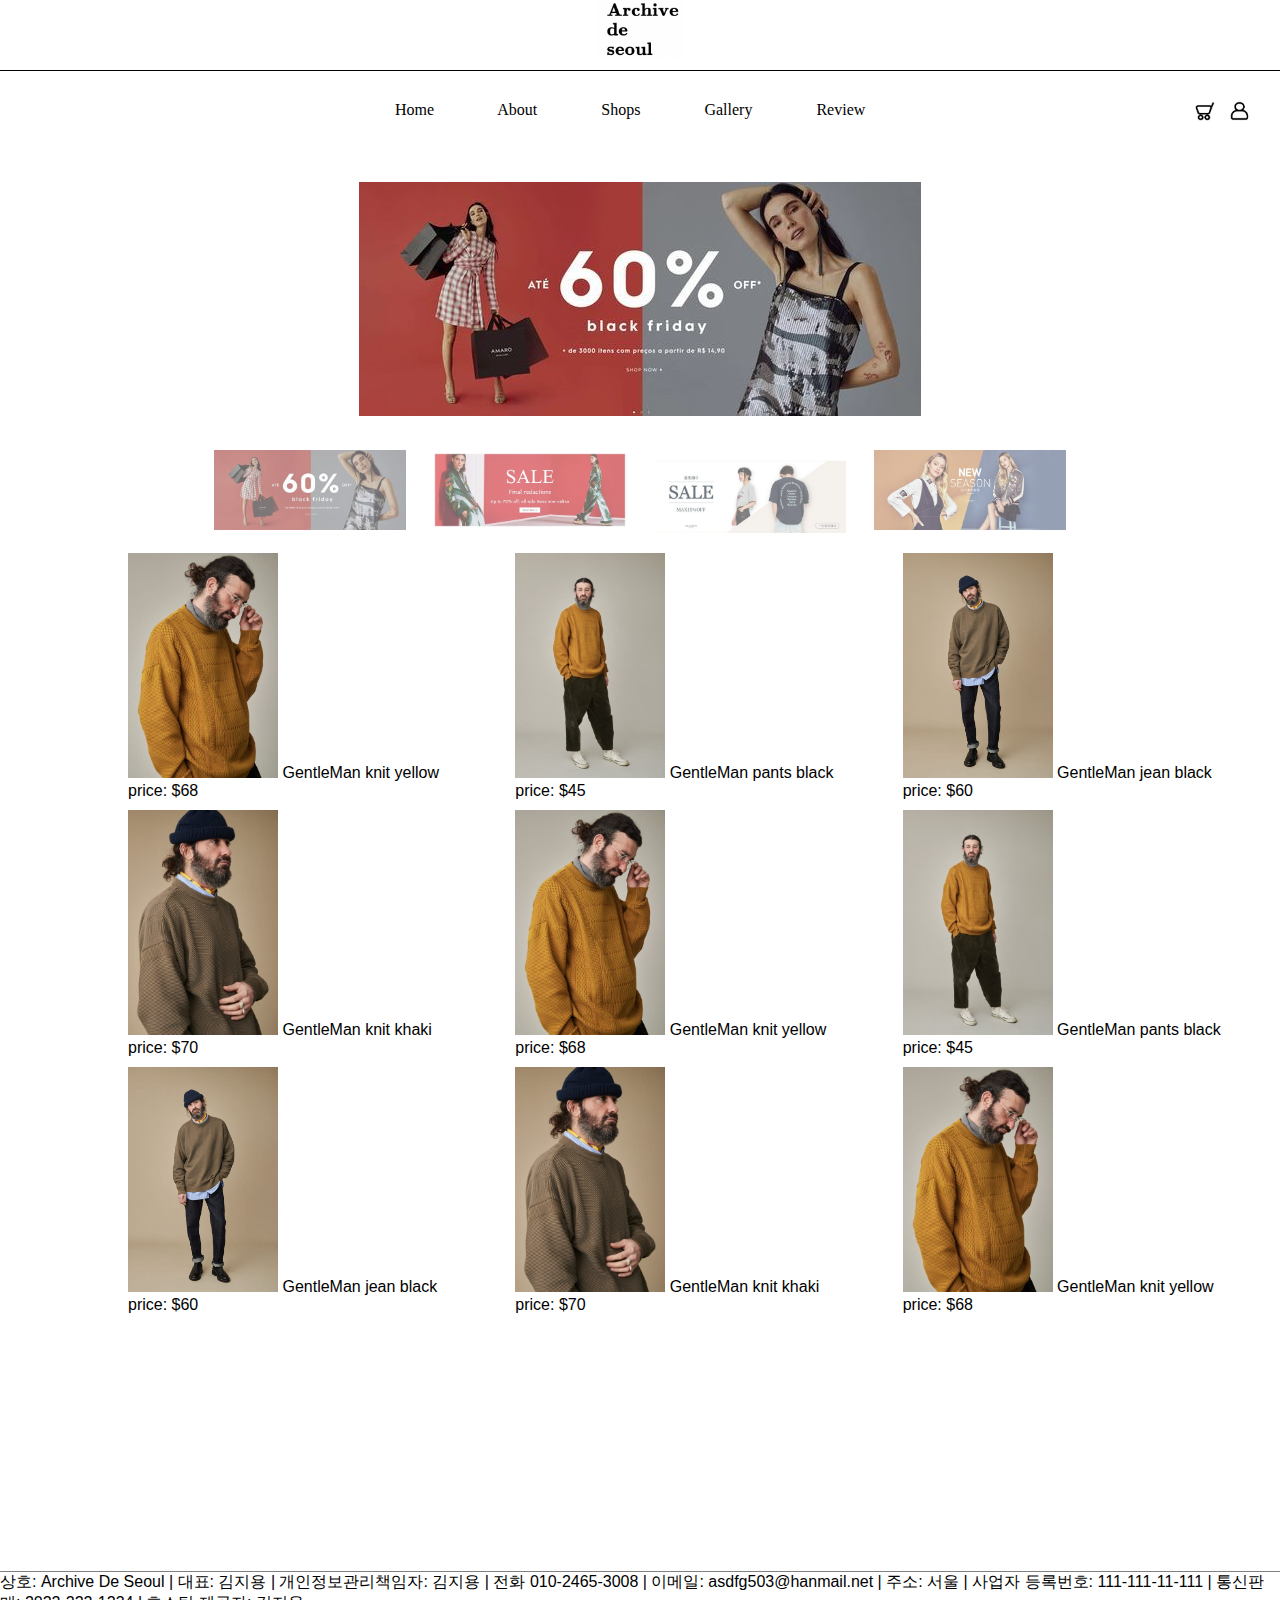
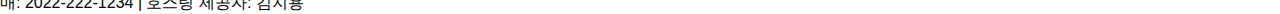
==== index.html @ 725003fa "first commit" ====
<!DOCTYPE html>
<html lang="en">

<head>
  <meta charset="UTF-8">
  <meta http-equiv="X-UA-Compatible" content="IE=edge">
  <meta name="viewport" content="width=device-width, initial-scale=1.0">
  <link rel="stylesheet" href="style.css">
  <link rel="stylesheet" href="navigater.css">
  <link rel="stylesheet" href="https://cdn.jsdelivr.net/npm/swiper@8/swiper-bundle.min.css" />
  <link rel="stylesheet" href="body.css">
  <title>Archive De Seoul</title>
</head>

<body>
  <header>
    <div class="mainImg"> <img src="./img/navigator_img/logo.png" alt="logo" class="logo"> </div>
    <div class="navigater">
      <span id="home"><a href="index.html">Home</a></span>
      <span id="about"><a href="about.html">About</a></span>
      <span id="shops"><a href="http://naver.com">Shops</a></span>
      <span id="gallery"><a href="http://naver.com">Gallery</a></span>
      <span id="review"><a href="http://naver.com">Review</a></span>
      <span><a href="http://www.naver.com"> <img src="./img/navigator_img/myPage.png" alt="my-page" class="myPage"></a></span>
      <span><a href="http://www.naver.com"> <img src="./img/navigator_img/cart.png" alt="cart" class="cart"></a></span>
    </div>

  </header>
  <div>
    <img src="./img/main_img/mu.jpeg" class="img-preview" id="img-preview">
  </div>
  <figure class="images">
    <img onclick="IMGsrc(`./img/main_img/mu.jpeg`)" src="./img/main_img/mu.jpeg" class="img img1">
    <img onclick="IMGsrc(`./img/main_img/mu2.jpeg`)" src="./img/main_img/mu2.jpeg" class="img img2">
    <img onclick="IMGsrc(`./img/main_img/mu3.jpeg`)" src="./img/main_img/mu3.jpeg" class="img im3">
    <img onclick="IMGsrc(`./img/main_img/mu4.jpeg`)" src="./img/main_img/mu4.jpeg" class="img im4">
  </figure>
  <div class="bodyMain">
    <div><img src="./img/main_img/fashion1.jpeg" alt="" class="bodyImg" />
      GentleMan knit yellow <br>price: $68</div>
    <div><img src="./img/main_img/fashion2.jpeg" alt="" class="bodyImg" />
      GentleMan pants black <br>price: $45</div>
    <div><img src="./img/main_img/fashion3.jpeg" alt="" class="bodyImg" />
      GentleMan jean black <br>price: $60</div>
    <div><img src="./img/main_img/fashion4.jpeg" alt="" class="bodyImg" />
      GentleMan knit khaki <br>price: $70</div>
    <div><img src="./img/main_img/fashion1.jpeg" alt="" class="bodyImg" />
      GentleMan knit yellow<br> price: $68  </div>
    <div><img src="./img/main_img/fashion2.jpeg" alt="" class="bodyImg" />
      GentleMan pants black <br>price: $45</div>
    <div><img src="./img/main_img/fashion3.jpeg" alt="" class="bodyImg" />
      GentleMan jean black<br> price: $60</div>
    <div><img src="./img/main_img/fashion4.jpeg" alt="" class="bodyImg" />
      GentleMan knit khaki<br> price: $70</div>
    <div><img src="./img/main_img/fashion1.jpeg" alt="" class="bodyImg" />
      GentleMan knit yellow<br> price: $68</div>
  </div>
  <div class="bottomInfor">
    상호: Archive De Seoul | 대표: 김지용 | 개인정보관리책임자: 김지용 | 전화 010-2465-3008 | 이메일: asdfg503@hanmail.net |
    주소: 서울 | 사업자 등록번호: 111-111-11-111 | 통신판매: 2022-222-1234 | 호스팅 제공자: 김지용
  </div>
</body>
<script src="js.js"></script>
<script src="https://cdn.jsdelivr.net/npm/swiper@8/swiper-bundle.min.js"></script>

</html>
---- style.css ----
* {
  padding: 0;
  border: 0;
  margin: 0;
  box-sizing: border-box;
}

.img-preview {
  height: 300px;
  object-fit: none;
  width: 100%;
  min-width: 715px;
}

.images {
  position: absolute;
  top: 400px;
  left: 50%;
  transform: translateX(-50%);
  width: 100%;
  height: 20%;
  overflow: hidden;
  display: flex;
  align-items: center;
  justify-content: center;
}

.img{
  width: 200px;
  margin: 10px;
  opacity: 0.6;
  cursor: pointer;
  border: 4px solid white;
  transition: all 0.2s ease-in-out;
}

.img:hover{
  width: 250px;
  opacity: 1;
}
---- navigater.css ----
@media screen and (min-width:500) {
  .small_navigater{
    display: block;
  }
  .navigater{
    display: none;
  }
  
}


@media screen and (min-width:685px) {
  * {
  padding: 0;
  border: 0;
  margin: 0;
  box-sizing: border-box;
}

.small_navigater{
  display: none;
}

.logo {
  height: 60px;
  display: block;
  margin-left: auto;
  margin-right: auto;
  margin-bottom: 10px;
}

.navigater {
  display: block;
  padding: 30px;
  text-align: center;
  border-top: 1px solid black;
}

#home {
  margin: 30px;
  margin-left: 66px;
}

#home a{
  text-decoration: none; color: black;

}

#home a:visited{
  text-decoration: none; color: black;
}

#home a:hover{
  text-decoration: underline;
}

#about {
  margin: 30px;
}

#about a{
  text-decoration: none; color: black;

}

#about a:visited{
  text-decoration: none; color: black;
}

#about a:hover{
  text-decoration: underline;
}

#shops {
  margin: 30px;
}

#shops a{
  text-decoration: none; color: black;

}

#shops a:visited{
  text-decoration: none; color: black;
}

#shops a:hover{
  text-decoration: underline;
}


#gallery {
  padding: 30px;
}

#gallery a{
  text-decoration: none; color: black;

}

#gallery a:visited{
  text-decoration: none; color: black;
}

#gallery a:hover{
  text-decoration: underline;
}


#review {
  margin: 30px;
}

#review a{
  text-decoration: none; color: black;

}

#review a:visited{
  text-decoration: none; color: black;
}

#review a:hover{
  text-decoration: underline;
}


.myPage{
  height: 20px;
  float: right;
}

.myPage a{
  text-decoration: none; color: black;

}

.myPage a:visited{
  text-decoration: none; color: black;
}

.cart{
  height: 20px;
  padding-right: 15px;
  float: right;
}

.cart a{
  text-decoration: none; color: black;

}

.cart a:visited{
  text-decoration: none; color: black;
}

.navigater a {
  text-align: right;
}

.bottomInfor {
  font-weight: 100;
  font-size: 16px;
  font-family: 'Franklin Gothic Medium', 'Arial Narrow', Arial, sans-serif;
  border-top: 1px gray solid;
}

.hover_menu{
  margin-left: 35%;
  
  display: none;
  position: absolute;
  background-color: #f1f1f1;
  min-width: 150px;
  box-shadow: 0px 8px 16px 0px rgba(0,0,0,0.2);
  z-index: 1;
  align-items: center;
}

.hover_menu a{
  color: black;
  padding: 12px 16px;
  text-decoration: none;
  display: block;
}

.hover_menu a:hover{
  background-color: #ddd;
}

#shops:hover .hover_menu{
  display: block;
}

}
---- body.css ----
.bodyMain{
  display: grid;
  grid-gap: 10px;
  grid-template-columns: repeat(3,1fr);
  grid-template-rows: repeat(4,1fr);
  padding-top: 100px;
  padding-left: 10%;
  font-size: 16px;
  font-family:'Franklin Gothic Medium', 'Arial Narrow', Arial, sans-serif
  
 
}

.bodyImg{
  height:auto;
  width: 150px;
  object-fit:contain;
}

.bodyImg:hover{
  opacity: 0.5;
  overflow: hidden;
}
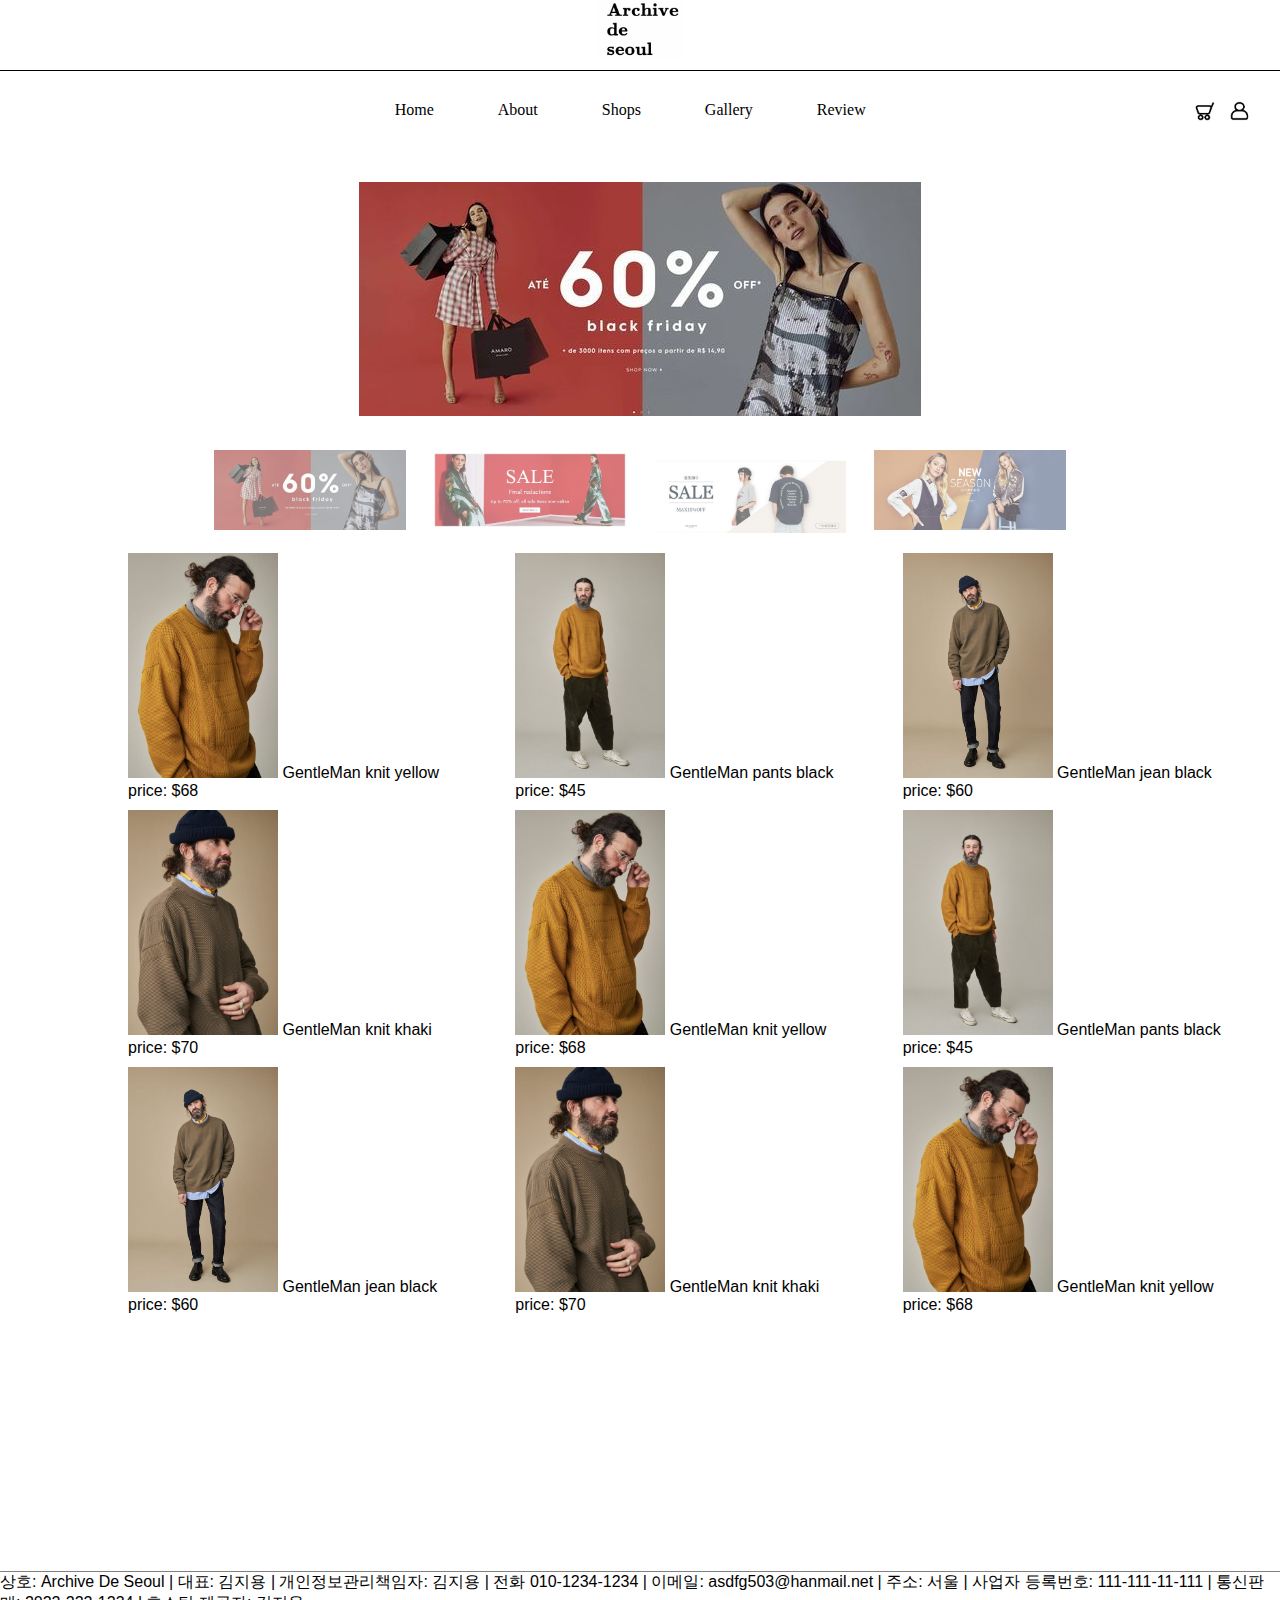
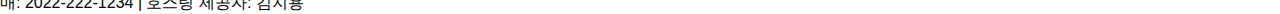
==== commit d65c15cf: "second commit" ====
--- a/index.html
+++ b/index.html
@@ -56,7 +56,7 @@
       GentleMan knit yellow<br> price: $68</div>
   </div>
   <div class="bottomInfor">
-    상호: Archive De Seoul | 대표: 김지용 | 개인정보관리책임자: 김지용 | 전화 010-2465-3008 | 이메일: asdfg503@hanmail.net |
+    상호: Archive De Seoul | 대표: 김지용 | 개인정보관리책임자: 김지용 | 전화 010-1234-1234 | 이메일: asdfg503@hanmail.net |
     주소: 서울 | 사업자 등록번호: 111-111-11-111 | 통신판매: 2022-222-1234 | 호스팅 제공자: 김지용
   </div>
 </body>
--- a/navigater.css
+++ b/navigater.css
@@ -1,15 +1,3 @@
-@media screen and (min-width:500) {
-  .small_navigater{
-    display: block;
-  }
-  .navigater{
-    display: none;
-  }
-  
-}
-
-
-@media screen and (min-width:685px) {
   * {
   padding: 0;
   border: 0;
@@ -192,4 +180,3 @@
   display: block;
 }
 
-}